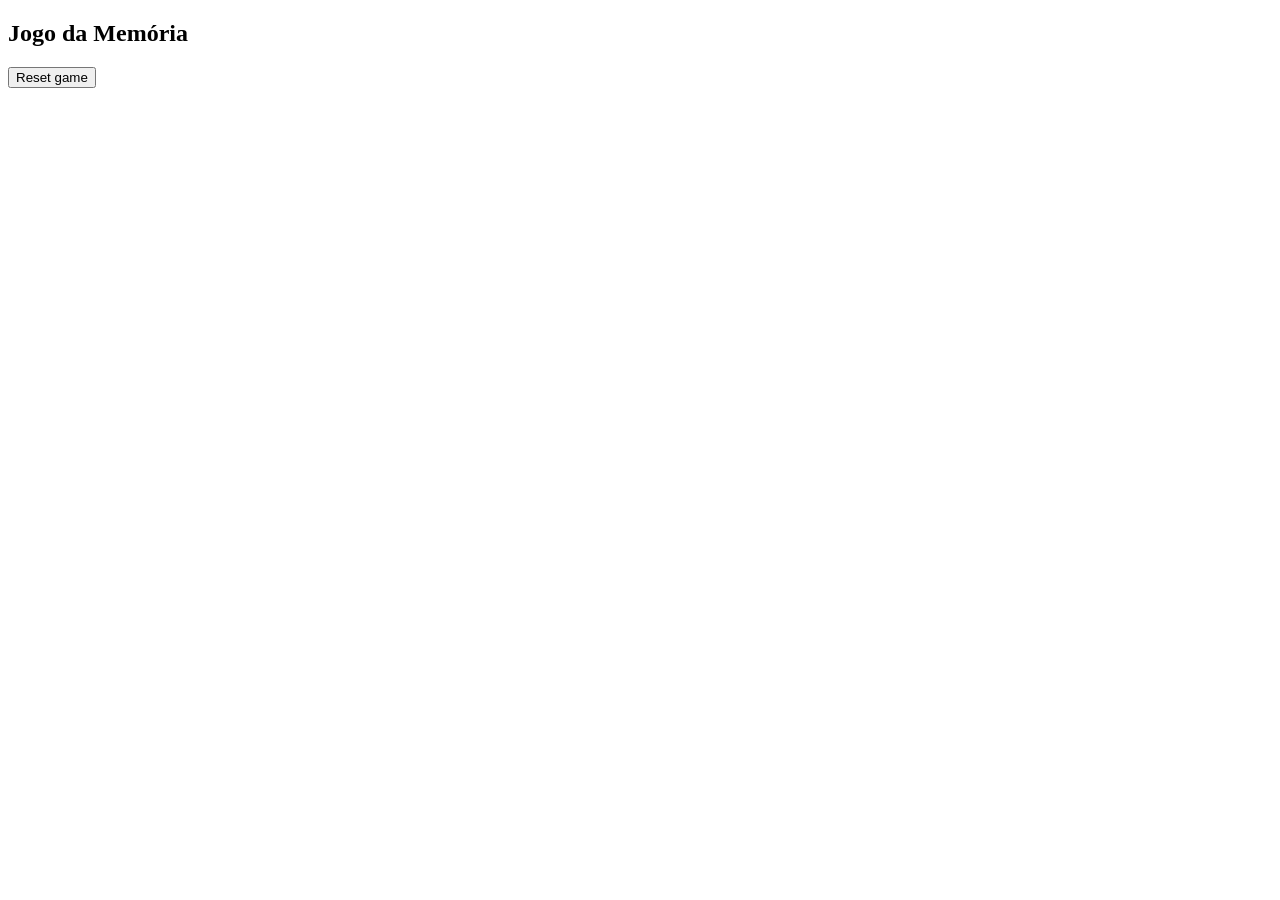
==== src/index.html @ d093485e ":tada: Commit Inicial" ====
<!DOCTYPE html>
<html lang="pt-br">
<head>
    <meta charset="UTF-8">
    <meta http-equiv="X-UA-Compatible" content="IE=edge">
    <meta name="viewport" content="width=device-width, initial-scale=1.0">
    <title>Jogo da Memória JS|HTML|CSS</title>
    <link rel="stylesheet" href="./styles/main.css">
    <link rel="shortcut icon" href="https://cdn2.iconfinder.com/data/icons/edutainment-indigo-vol-2/256/Memory_Game-512.png"  type="image/x-icon">
</head>
<body>
    <div class="container">
        <h2>Jogo da Memória</h2>
        <div class="game"></div>
        <button class="reset" onclick="window.location.reload()">Reset game</button>
    </div>

    <script src="./scripts/engine.js"></script>
</body>
</html>

<!-- //iniciando -->
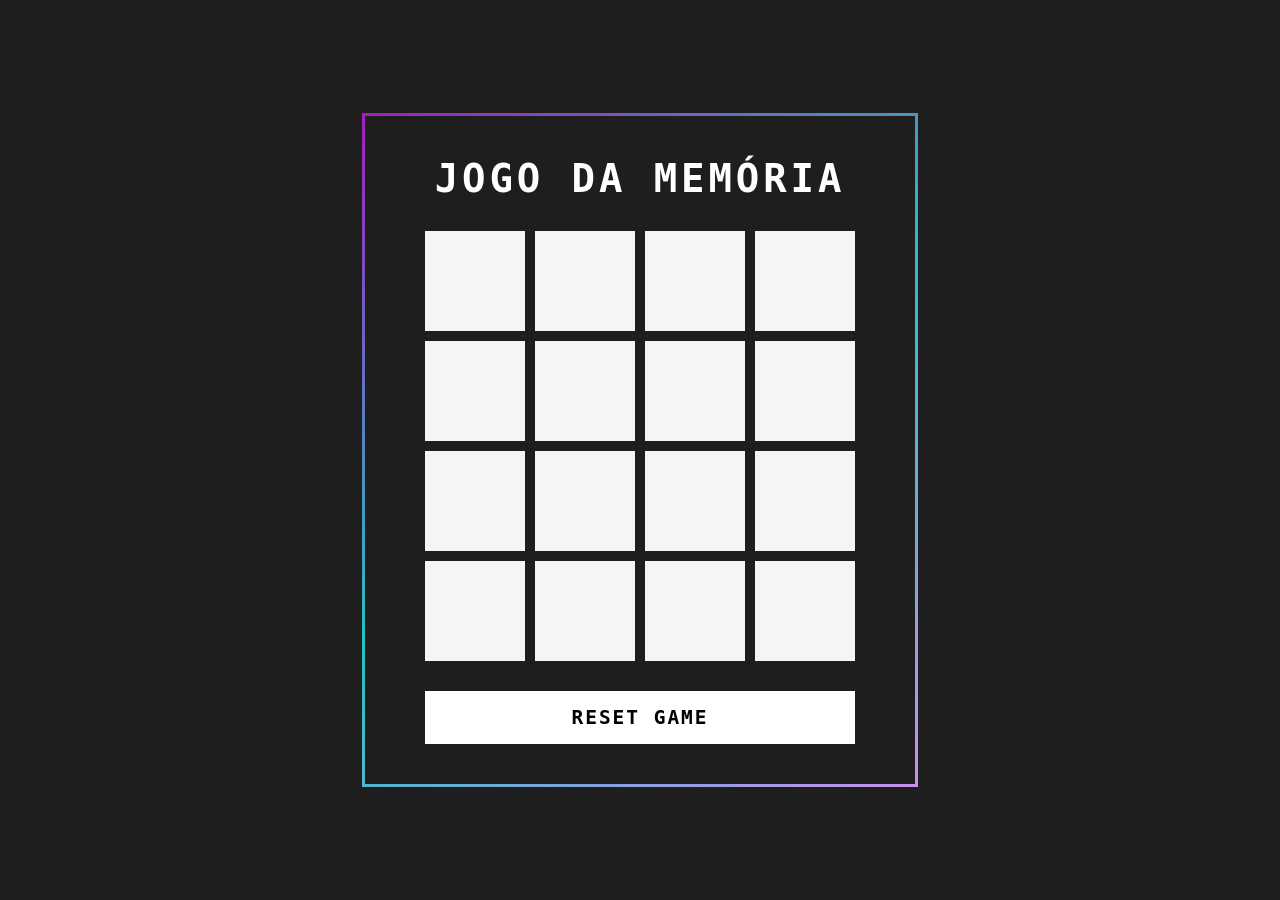
==== commit 763c2755: ":sparkles: feat: Criacao das funcoes do jogo" ====
--- a/src/index.html
+++ b/src/index.html
@@ -19,4 +19,3 @@
 </body>
 </html>
 
-<!-- //iniciando -->
--- a/src/styles/main.css
+++ b/src/styles/main.css
@@ -0,0 +1,108 @@
+* {
+  margin: 0;
+  padding: 0;
+  outline: none;
+  box-sizing: border-box;
+  font-family: monospace;
+}
+
+body {
+  display: flex;
+  justify-content: center;
+  align-items: center;
+  min-height: 100vh;
+  background-color: #1e1e1e;
+
+}
+
+.container {
+  position: relative;
+  display: flex;
+  flex-direction: column;
+  justify-content: center;
+  align-items: center;
+  gap: 30px;
+  background-color: transparent;
+  border: 3px;
+  border-style: solid;
+  border-image: linear-gradient(325deg, rgba(198, 143, 235, 1) 0%, rgba(39, 193, 195, 1) 50%, rgba(162, 31, 190, 1) 100%) 1;
+  border-image-slice: 1;
+  padding: 40px 60px;
+}
+
+h2 {
+  font-size: 3em;
+  color: white;
+  text-transform: uppercase;
+  letter-spacing: 0.1em;
+}
+
+.reset {
+  padding: 15px 20px;
+  width: 100%;
+  color: black;
+  background-color: white;
+  border: none;
+  font-size: 1.5em;
+  letter-spacing: 0.1em;
+  text-transform: uppercase;
+  cursor: pointer;
+  font-weight: 600;
+  transition: transform 0.3s;
+}
+
+.reset:hover {
+  color: white;
+  background: linear-gradient(325deg, rgba(198, 143, 235, 1) 0%, rgba(39, 193, 195, 1) 50%, rgba(162, 31, 190, 1) 100%);
+}
+
+.reset:focus {
+  outline: none;
+}
+
+.reset:active {
+  transform: scale(0.95);
+}
+
+
+.game {
+  width: 430px;
+  height: 430px;
+  display: flex;
+  flex-wrap: wrap;
+  gap: 10px;
+  transform-style: preserve-3d;
+  perspective: 500px;
+}
+
+.item {
+  position: relative;
+  width: 100px;
+  height: 100px;
+  display: flex;
+  align-items: center;
+  justify-content: center;
+  background-color: white;
+  font-size: 3em;
+  transform: rotateY(180deg);
+  transition: 0.25s;
+}
+
+.item::after {
+  content: "";
+  position: absolute;
+  inset: 0;
+  background: whitesmoke;
+  transition: 0.25s;
+  transform: rotateY(0deg);
+  backface-visibility: hidden;
+} 
+
+.item.boxOpen {
+  transform: rotateY(0deg);
+}
+
+.boxOpen::after,
+.boxMatch::after {
+  transform: rotateY(180deg);
+}
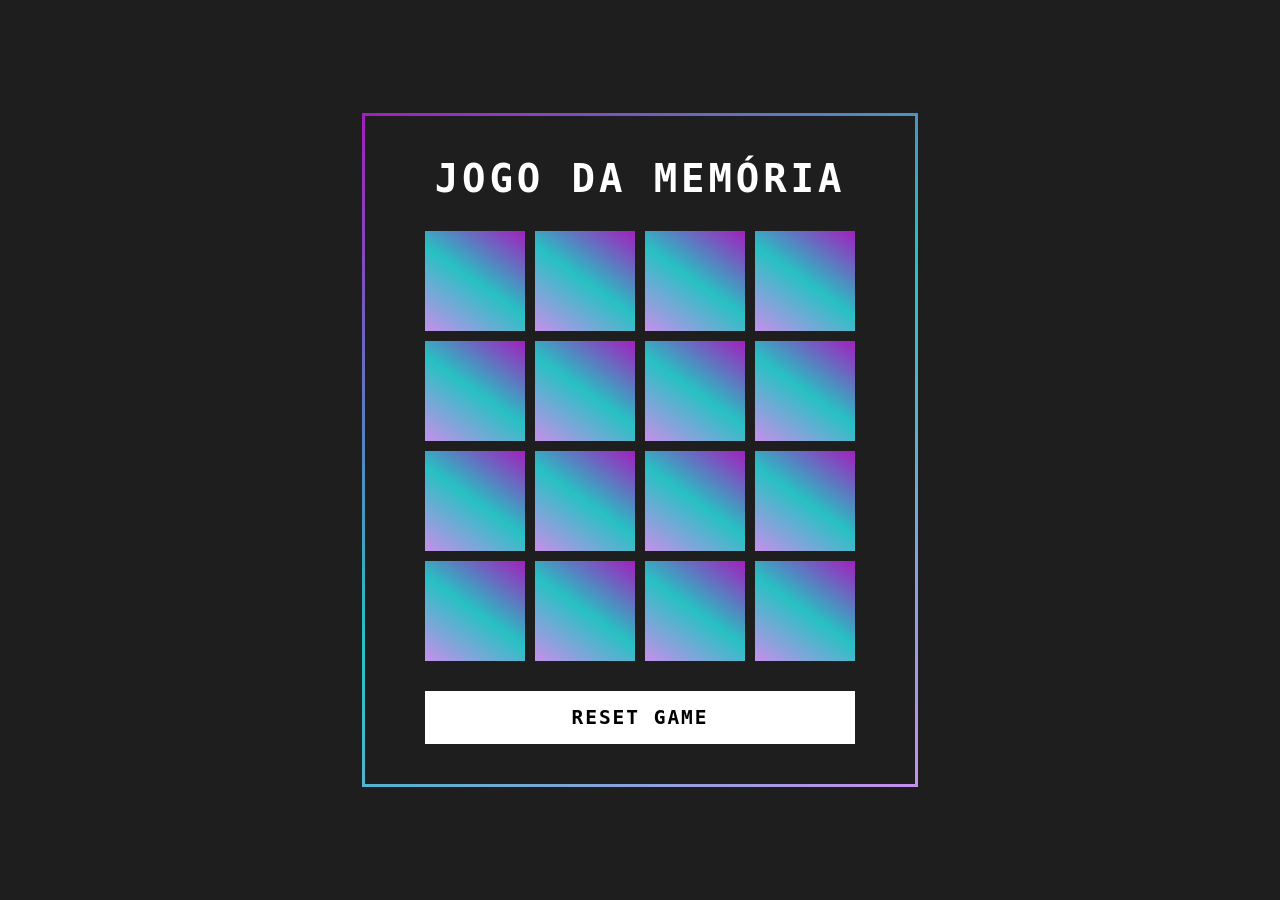
==== commit 6bc4831e: ":sparkles: feat: Correcao das imagens na div + adicao de canva draw no alert + correcoes css" ====
--- a/src/index.html
+++ b/src/index.html
@@ -13,9 +13,20 @@
         <h2>Jogo da Memória</h2>
         <div class="game"></div>
         <button class="reset" onclick="window.location.reload()">Reset game</button>
+
+        <div class="custom-alert">
+            <canvas id="drawing_canvas"></canvas>
+            <div class="alert-content">
+              <h2>Você venceu!</h2>
+              <p>Parabéns, você concluiu o jogo!</p>
+              <button id="close-alert">Fechar</button>
+            </div>
+          </div>
     </div>
 
     <script src="./scripts/engine.js"></script>
+    <script src="./scripts/confetti.js"></script>
+
 </body>
 </html>
 
--- a/src/styles/main.css
+++ b/src/styles/main.css
@@ -88,11 +88,16 @@
   transition: 0.25s;
 }
 
+.item img {
+  width: 100px;
+  height: 100px;
+}
+
 .item::after {
   content: "";
   position: absolute;
   inset: 0;
-  background: whitesmoke;
+  background: linear-gradient(325deg, rgba(198, 143, 235, 1) 0%, rgba(39, 193, 195, 1) 50%, rgba(162, 31, 190, 1) 100%);
   transition: 0.25s;
   transform: rotateY(0deg);
   backface-visibility: hidden;
@@ -105,4 +110,52 @@
 .boxOpen::after,
 .boxMatch::after {
   transform: rotateY(180deg);
-}+}
+
+.custom-alert {
+  display: none;
+  position: fixed;
+  top: 0;
+  left: 0;
+  width: 100%;
+  height: 100%;
+  background-color: rgba(0, 0, 0, 0.5);
+  justify-content: center;
+  align-items: center;
+  z-index: 999;
+}
+
+.alert-content {
+  background-color: #1e1e1e;
+  color: white;
+  border: 3px;
+  border-style: solid;
+  border-image: linear-gradient(325deg, rgba(198, 143, 235, 1) 0%, rgba(39, 193, 195, 1) 50%, rgba(162, 31, 190, 1) 100%) 1;
+  border-image-slice: 1;
+  padding: 20px;
+  border-radius: 5px;
+  box-shadow: 0 0 10px rgba(0, 0, 0, 0.5);
+  text-align: center;
+}
+
+#close-alert {
+  margin-top: 10px;
+  padding: 5px 10px;
+  background-color: darkorchid;
+  color: white;
+  border: none;
+  border-radius: 5px;
+  cursor: pointer;
+}
+
+#drawing_canvas {
+  position: absolute;
+  width: 512px;
+  height: 512px;
+  top: 51px;
+  bottom: 0;
+  left: 50%;
+  transform: translateX(-50%);
+  right: 0;
+  pointer-events: none;
+}
